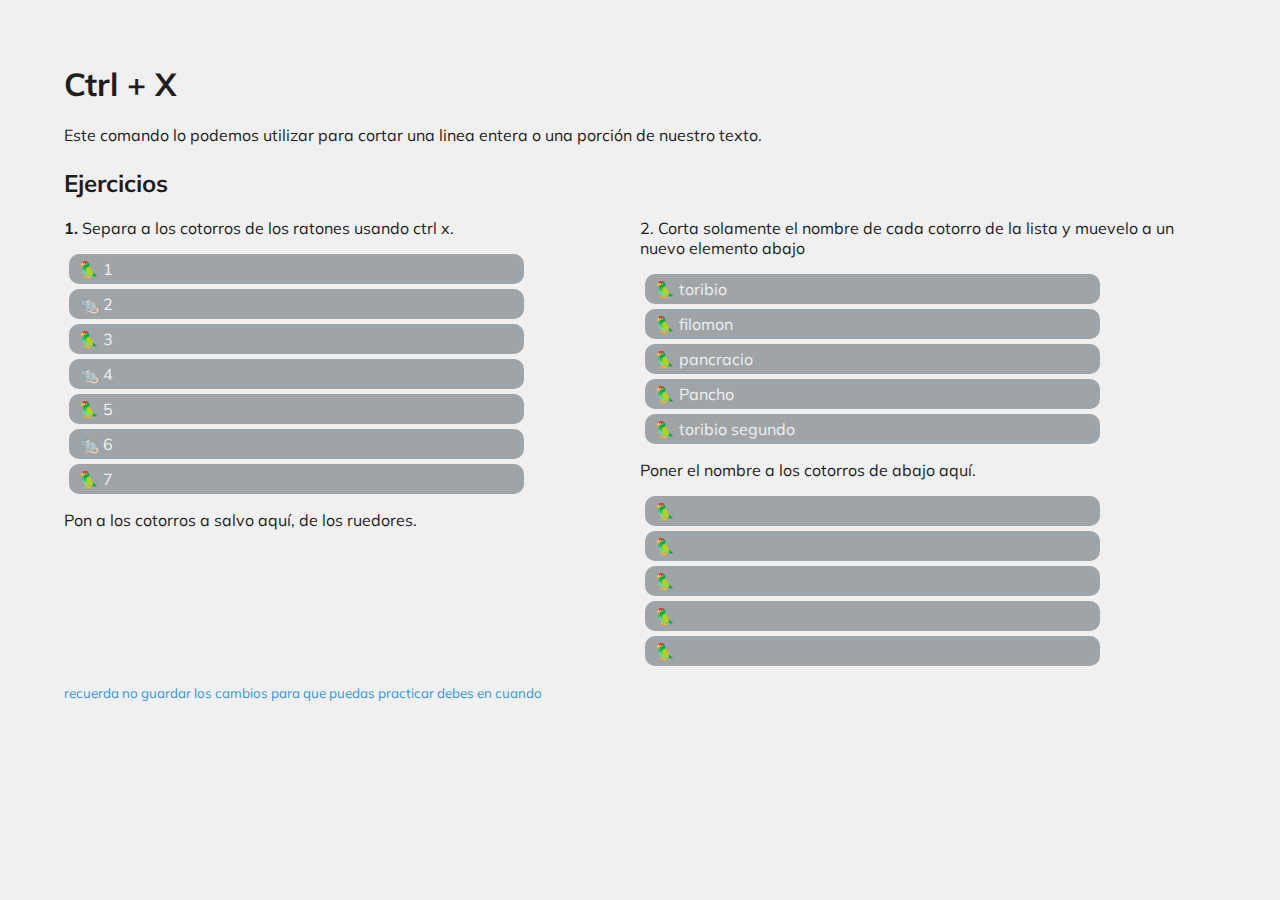
==== ejercicios/index.html @ 59f6d7e9 "Se creo ejercicio para utilizar ctrl-x" ====
<!DOCTYPE html>
<html lang="en">
<head>
    <meta charset="UTF-8">
    <meta name="viewport" content="width=device-width, initial-scale=1.0">
    <link rel="stylesheet" href="./style.css">
    <title>Document</title>
</head>
<body>
    <h1>Ctrl + X </h1>
    <p>Este comando lo podemos utilizar para cortar una linea entera o
        una porción de nuestro texto.
    </p>
    <h2>Ejercicios</h2>
    <div class='container'>
        <div class='exercise'>
            <p><strong>1.</strong> Separa a los cotorros de los ratones usando ctrl x.</p>
            <ul>
                <li> 🦜 1</li>
                <li> 🐀  2</li>
                <li> 🦜  3</li>
                <li> 🐀  4</li>
                <li> 🦜  5</li>
                <li> 🐀  6</li>
                <li> 🦜  7</li>
            </ul>
            <p>Pon a los cotorros a salvo aquí, de los ruedores.</p>
            <ul>
                
            </ul>
        </div>
        <div class='exercise'>
            <p>2. Corta solamente el nombre de cada cotorro de la lista 
            y muevelo a un nuevo elemento abajo</p>
        
            <ul>
                <li> 🦜 toribio</li>
                <li> 🦜 filomon</li>
                <li> 🦜 pancracio</li>
                <li> 🦜 Pancho</li>
                <li> 🦜 toribio segundo</li>
               
            </ul>
        
            <p>Poner el nombre a los cotorros de abajo aquí.</p>
        
            <ul>
                <li> 🦜 </li>
                <li> 🦜 </li>
                <li> 🦜 </li>
                <li> 🦜 </li>
                <li> 🦜 </li>
            </ul>
        </div>
    </div>
    
    <small>recuerda no guardar los cambios para que puedas practicar debes en cuando</small>
</body>
</html>
---- ejercicios/style.css ----
@import url("https://fonts.googleapis.com/css2?family=Muli&display=swap");

body {
    font-family: "Muli", sans-serif;
    margin: 5%;
    color: #1E1E1E;
    background-color: #f0f0f0;
}

p {
    margin: 0 5% 2% 0;
}

small {
    width: 30%;
}

ul {
    padding: 0 2rem 0 0;
}

li {
    color: #f0f0f0;
    background-color: #9fa4a8;
    list-style: none;
    padding: 5px 10px;
    margin: 5px;
    width: 80%;
    border-radius: 10px;   
}



small {
    color:  #3498db;
}

.container {
    display: flex;
}

.exercise {
    width: 50%;
}
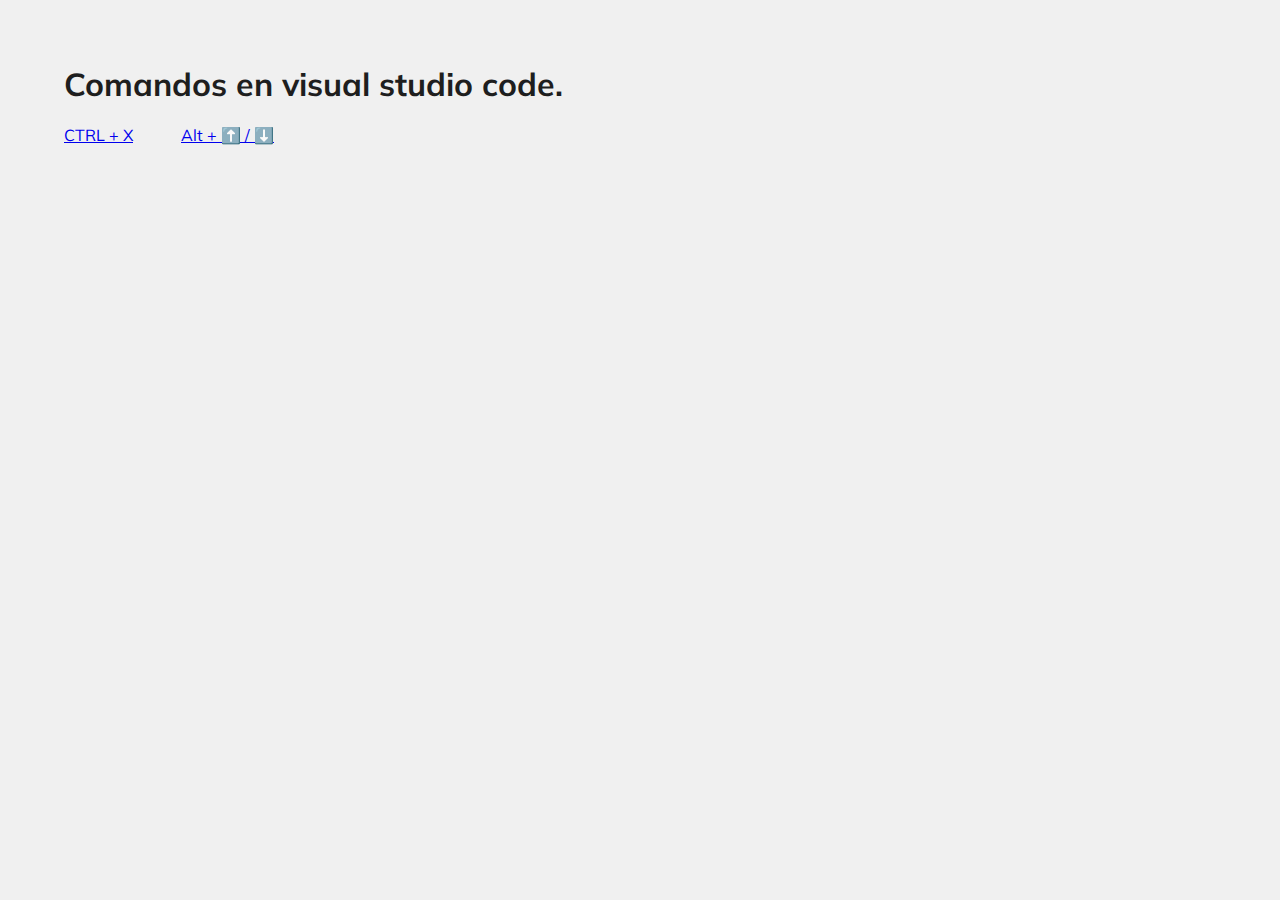
==== commit 0be28c16: "Se implemento comando alt arrow up down" ====
--- a/ejercicios/index.html
+++ b/ejercicios/index.html
@@ -4,56 +4,16 @@
     <meta charset="UTF-8">
     <meta name="viewport" content="width=device-width, initial-scale=1.0">
     <link rel="stylesheet" href="./style.css">
-    <title>Document</title>
+    <title>VS Code</title>
 </head>
 <body>
-    <h1>Ctrl + X </h1>
-    <p>Este comando lo podemos utilizar para cortar una linea entera o
-        una porción de nuestro texto.
-    </p>
-    <h2>Ejercicios</h2>
+    <h1>
+        Comandos en visual studio code.
+    </h1>
     <div class='container'>
-        <div class='exercise'>
-            <p><strong>1.</strong> Separa a los cotorros de los ratones usando ctrl x.</p>
-            <ul>
-                <li> 🦜 1</li>
-                <li> 🐀  2</li>
-                <li> 🦜  3</li>
-                <li> 🐀  4</li>
-                <li> 🦜  5</li>
-                <li> 🐀  6</li>
-                <li> 🦜  7</li>
-            </ul>
-            <p>Pon a los cotorros a salvo aquí, de los ruedores.</p>
-            <ul>
-                
-            </ul>
-        </div>
-        <div class='exercise'>
-            <p>2. Corta solamente el nombre de cada cotorro de la lista 
-            y muevelo a un nuevo elemento abajo</p>
+        <a href="./ctrl-x.html">CTRL + X</a>
+        <a href="./alt-arrow-up-down.html">Alt + ⬆️ / ⬇️</a>
         
-            <ul>
-                <li> 🦜 toribio</li>
-                <li> 🦜 filomon</li>
-                <li> 🦜 pancracio</li>
-                <li> 🦜 Pancho</li>
-                <li> 🦜 toribio segundo</li>
-               
-            </ul>
-        
-            <p>Poner el nombre a los cotorros de abajo aquí.</p>
-        
-            <ul>
-                <li> 🦜 </li>
-                <li> 🦜 </li>
-                <li> 🦜 </li>
-                <li> 🦜 </li>
-                <li> 🦜 </li>
-            </ul>
-        </div>
     </div>
-    
-    <small>recuerda no guardar los cambios para que puedas practicar debes en cuando</small>
 </body>
 </html>--- a/ejercicios/style.css
+++ b/ejercicios/style.css
@@ -29,7 +29,9 @@
     border-radius: 10px;   
 }
 
-
+a {
+    margin: 0 3rem 0 0;
+}
 
 small {
     color:  #3498db;
@@ -37,8 +39,10 @@
 
 .container {
     display: flex;
+    flex-wrap: wrap;
+    width: 100%;
 }
 
 .exercise {
-    width: 50%;
+    width: 100%;
 }